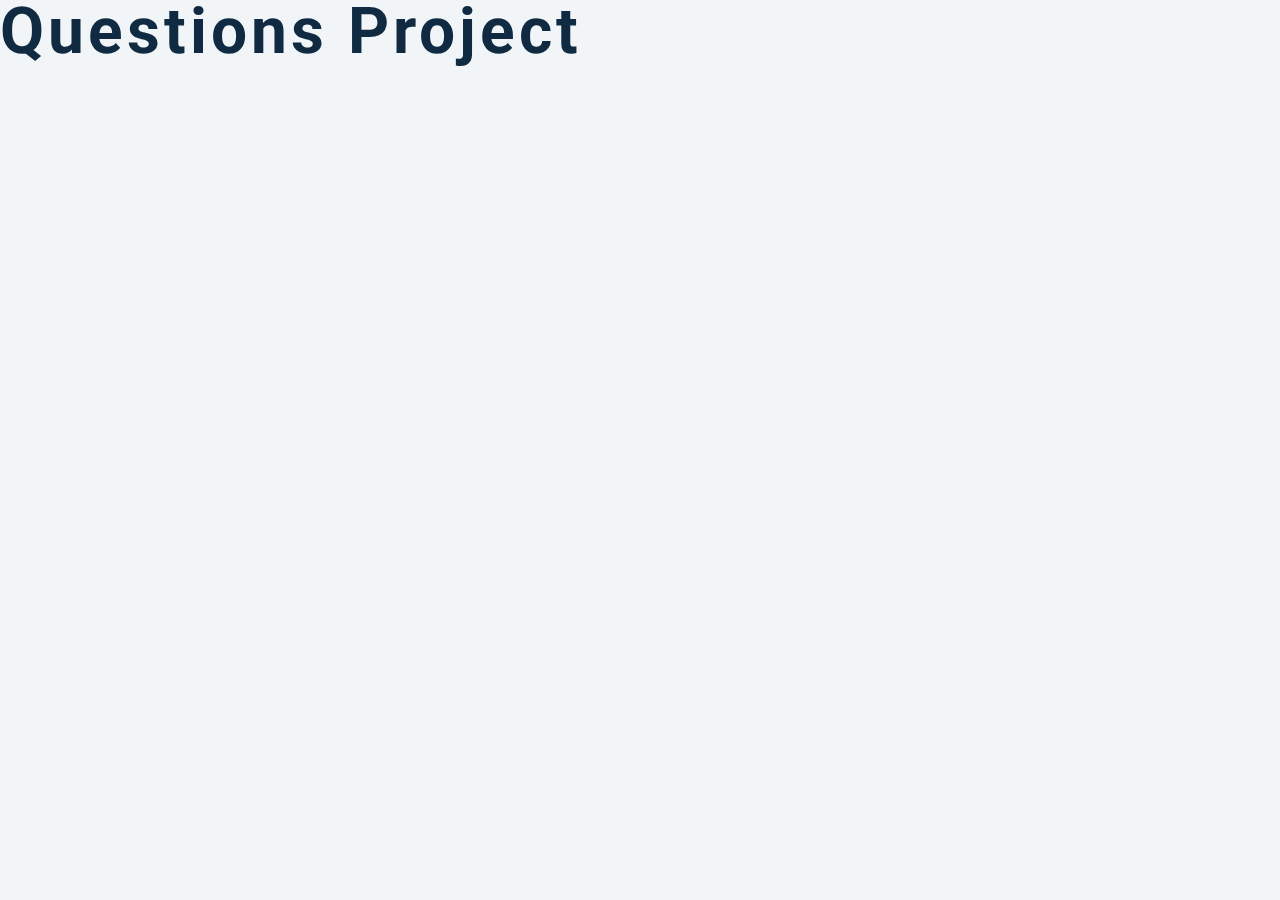
==== faq.html @ ab9e586f "faq페이지를 위한 작업" ====
<!DOCTYPE html>
<html>
	<head>
		<meta charset="UTF-8" />
		<meta name="viewport" content="width=device-width, initial-scale=1.0" />
		<title>Q & A</title>
		<!-- font-awesome -->
		<link
		  rel="stylesheet"
		  href="https://cdnjs.cloudflare.com/ajax/libs/font-awesome/5.14.0/css/all.min.css"
		/>
		<!-- extra fonts -->
		<link
		  href="https://fonts.googleapis.com/css?family=Great+Vibes&display=swap"
		  rel="stylesheet"
		/>
		<!-- styles -->
		<link rel="stylesheet" href="faqstyle.css" />
	</head>
  <body>
    <h1>questions project</h1>
    <!-- javascript -->
    <script src="faqApp.js"></script>
  </body>
</html>
---- faqstyle.css ----
/*
=============== 
Fonts
===============
*/
@import url("https://fonts.googleapis.com/css?family=Open+Sans|Roboto:400,700&display=swap");

/*
=============== 
Variables
===============
*/

:root {
  /* dark shades of primary color*/
  --clr-primary-1: hsl(205, 86%, 17%);
  --clr-primary-2: hsl(205, 77%, 27%);
  --clr-primary-3: hsl(205, 72%, 37%);
  --clr-primary-4: hsl(205, 63%, 48%);
  /* primary/main color */
  --clr-primary-5: #49a6e9;
  /* lighter shades of primary color */
  --clr-primary-6: hsl(205, 89%, 70%);
  --clr-primary-7: hsl(205, 90%, 76%);
  --clr-primary-8: hsl(205, 86%, 81%);
  --clr-primary-9: hsl(205, 90%, 88%);
  --clr-primary-10: hsl(205, 100%, 96%);
  /* darkest grey - used for headings */
  --clr-grey-1: hsl(209, 61%, 16%);
  --clr-grey-2: hsl(211, 39%, 23%);
  --clr-grey-3: hsl(209, 34%, 30%);
  --clr-grey-4: hsl(209, 28%, 39%);
  /* grey used for paragraphs */
  --clr-grey-5: hsl(210, 22%, 49%);
  --clr-grey-6: hsl(209, 23%, 60%);
  --clr-grey-7: hsl(211, 27%, 70%);
  --clr-grey-8: hsl(210, 31%, 80%);
  --clr-grey-9: hsl(212, 33%, 89%);
  --clr-grey-10: hsl(210, 36%, 96%);
  --clr-white: #fff;
  --clr-red-dark: hsl(360, 67%, 44%);
  --clr-red-light: hsl(360, 71%, 66%);
  --clr-green-dark: hsl(125, 67%, 44%);
  --clr-green-light: hsl(125, 71%, 66%);
  --clr-gold: #c59d5f;
  --clr-black: #222;
  --ff-primary: "Roboto", sans-serif;
  --ff-secondary: "Open Sans", sans-serif;
  --transition: all 0.3s linear;
  --spacing: 0.25rem;
  --radius: 0.5rem;
  --light-shadow: 0 5px 15px rgba(0, 0, 0, 0.1);
  --dark-shadow: 0 5px 15px rgba(0, 0, 0, 0.2);
  --max-width: 1170px;
  --fixed-width: 620px;
}
/*
=============== 
Global Styles
===============
*/

*,
::after,
::before {
  margin: 0;
  padding: 0;
  box-sizing: border-box;
}
body {
  font-family: var(--ff-secondary);
  background: var(--clr-grey-10);
  color: var(--clr-grey-1);
  line-height: 1.5;
  font-size: 0.875rem;
}
ul {
  list-style-type: none;
}
a {
  text-decoration: none;
}
img:not(.logo) {
  width: 100%;
}
img {
  display: block;
}

h1,
h2,
h3,
h4 {
  letter-spacing: var(--spacing);
  text-transform: capitalize;
  line-height: 1.25;
  margin-bottom: 0.75rem;
  font-family: var(--ff-primary);
}
h1 {
  font-size: 3rem;
}
h2 {
  font-size: 2rem;
}
h3 {
  font-size: 1.25rem;
}
h4 {
  font-size: 0.875rem;
}
p {
  margin-bottom: 1.25rem;
  color: var(--clr-grey-5);
}
@media screen and (min-width: 800px) {
  h1 {
    font-size: 4rem;
  }
  h2 {
    font-size: 2.5rem;
  }
  h3 {
    font-size: 1.75rem;
  }
  h4 {
    font-size: 1rem;
  }
  body {
    font-size: 1rem;
  }
  h1,
  h2,
  h3,
  h4 {
    line-height: 1;
  }
}
/*  global classes */

.btn {
  text-transform: uppercase;
  background: transparent;
  color: var(--clr-black);
  padding: 0.375rem 0.75rem;
  letter-spacing: var(--spacing);
  display: inline-block;
  transition: var(--transition);
  font-size: 0.875rem;
  border: 2px solid var(--clr-black);
  cursor: pointer;
  box-shadow: 0 1px 3px rgba(0, 0, 0, 0.2);
  border-radius: var(--radius);
}
.btn:hover {
  color: var(--clr-white);
  background: var(--clr-black);
}
/* section */
.section {
  padding: 5rem 0;
}

.section-center {
  width: 90vw;
  margin: 0 auto;
  max-width: 1170px;
}
@media screen and (min-width: 992px) {
  .section-center {
    width: 95vw;
  }
}
main {
  min-height: 100vh;
  display: grid;
  place-items: center;
}
/*
=============== 
Questions
===============
*/
.title {
  margin-top: 15vh;
  margin-bottom: 4rem;
}
.title h2 {
  color: var(--clr-gold);
  font-family: "Great Vibes", cursive;
  text-align: center;
}
.section-center {
  max-width: var(--fixed-width);
}
.question {
  background: var(--clr-white);
  border-radius: var(--radius);
  box-shadow: var(--light-shadow);
  padding: 1.5rem 1.5rem 0 1.5rem;
  margin-bottom: 2rem;
}
.question-title {
  display: flex;
  justify-content: space-between;
  align-items: center;
  text-transform: capitalize;
  padding-bottom: 1rem;
}
.question-title p {
  margin-bottom: 0;
  letter-spacing: var(--spacing);
  color: var(--clr-grey-1);
}
.question-btn {
  font-size: 1.5rem;
  background: transparent;
  border-color: transparent;
  cursor: pointer;
  color: var(--clr-gold);
  transition: var(--transition);
}
.question-btn:hover {
  transform: rotate(90deg);
}
.question-text {
  padding: 1rem 0 1.5rem 0;
  border-top: 1px solid rgba(0, 0, 0, 0.2);
}
.question-text p {
  margin-bottom: 0;
}
/* hide text */
/* .question-text {
  display: none;
}
.show-text .question-text {
  display: block;
}
.minus-icon {
  display: none;
}
.show-text .minus-icon {
  display: inline;
}
.show-text .plus-icon {
  display: none;
} */
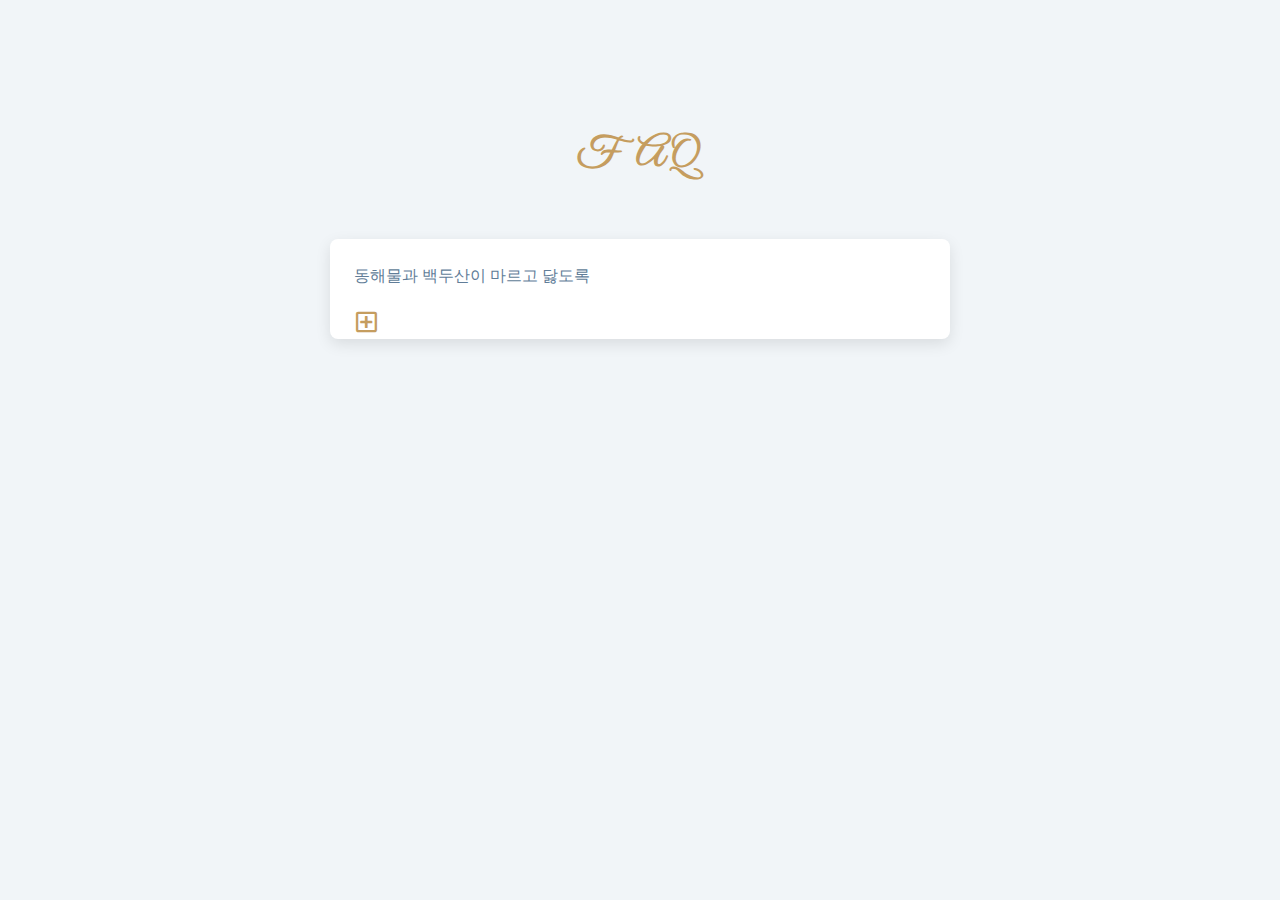
==== commit bb1e8224: "버튼 및 문구 입력 칸 추가" ====
--- a/faq.html
+++ b/faq.html
@@ -7,19 +7,40 @@
 		<!-- font-awesome -->
 		<link
 		  rel="stylesheet"
-		  href="https://cdnjs.cloudflare.com/ajax/libs/font-awesome/5.14.0/css/all.min.css"
-		/>
+		  href="https://cdnjs.cloudflare.com/ajax/libs/font-awesome/5.14.0/css/all.min.css" />
 		<!-- extra fonts -->
 		<link
 		  href="https://fonts.googleapis.com/css?family=Great+Vibes&display=swap"
-		  rel="stylesheet"
-		/>
+		  rel="stylesheet" />
 		<!-- styles -->
 		<link rel="stylesheet" href="faqstyle.css" />
 	</head>
-  <body>
-    <h1>questions project</h1>
-    <!-- javascript -->
-    <script src="faqApp.js"></script>
-  </body>
+	<body>
+		<section class="questions">
+			<!-- title -->
+			<div class="title">
+				<h2>
+					FAQ
+				</h2>
+			</div>
+			<!-- questions -->
+			<div class="section-center">
+				<!-- single question -->
+				<article class="question">
+					<p>
+						동해물과 백두산이 마르고 닳도록
+					</p>
+					<button type="button" class="question-btn">
+						<span class="plus-icon">
+							<i class="far fa-plus-square">
+							</i>
+						</span>
+					</button>
+				</article>
+			</div>
+		</section>
+		<!-- javascript -->
+		<script src="https://code.jquery.com/jquery-1.12.4.min.js"></script>
+		<script src="faqApp.js"></script>
+	</body>
 </html>
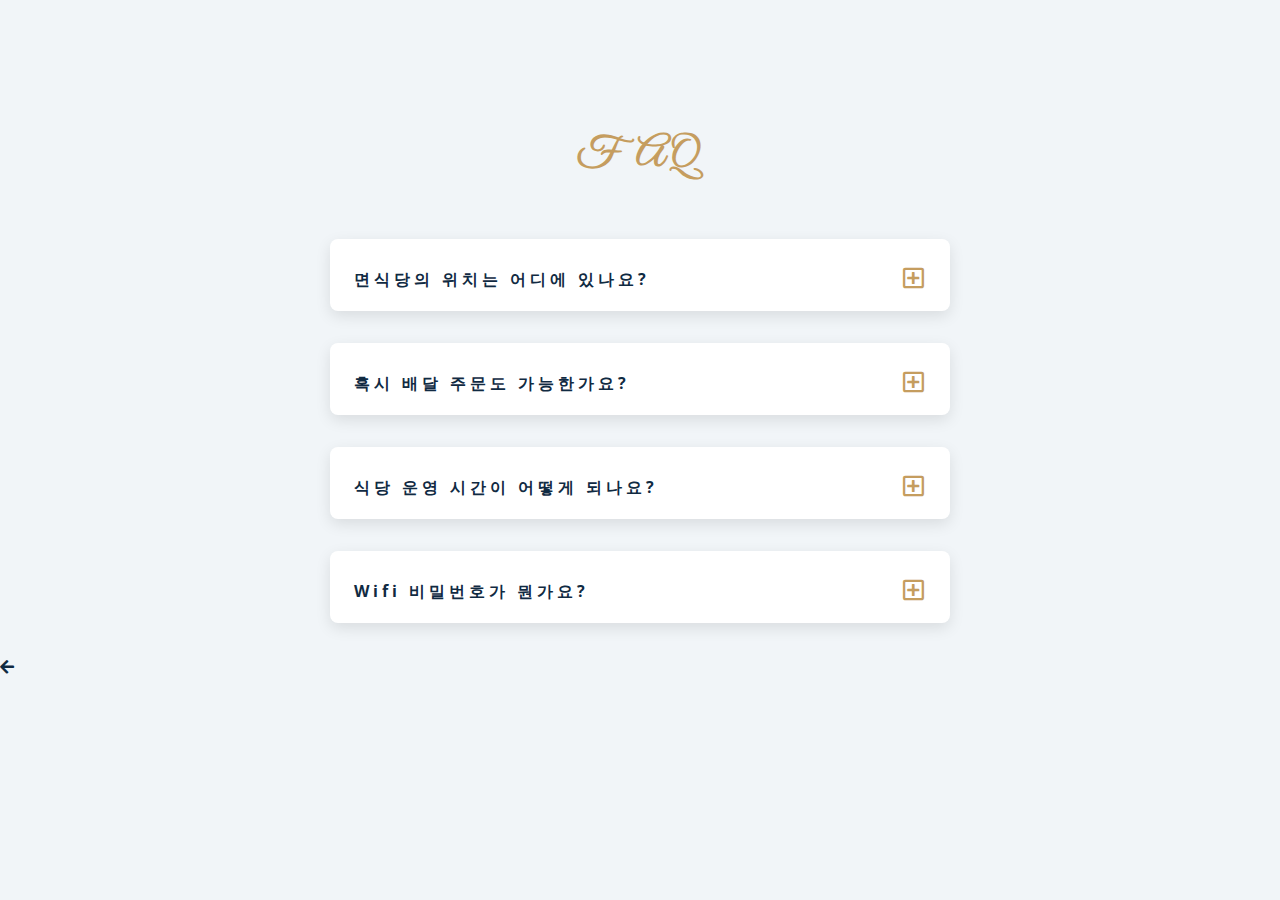
==== commit e8eebe60: "faq 완성" ====
--- a/faq.html
+++ b/faq.html
@@ -23,22 +23,105 @@
 					FAQ
 				</h2>
 			</div>
-			<!-- questions -->
+			<!-- 질문 -->
 			<div class="section-center">
-				<!-- single question -->
+				<!-- 질문 한개 -->
 				<article class="question">
-					<p>
-						동해물과 백두산이 마르고 닳도록
-					</p>
-					<button type="button" class="question-btn">
-						<span class="plus-icon">
-							<i class="far fa-plus-square">
-							</i>
-						</span>
-					</button>
+					<!-- 질문 제목 -->
+					<div class="question-title">
+						<p>
+							면식당의 위치는 어디에 있나요?
+						</p>
+						<button type="button" class="question-btn">
+							<span class="plus-icon">
+								<i class="far fa-plus-square">
+								</i>
+							</span>
+							<span class="minus-icon">
+								<i class="far fa-minus-square">
+								</i>
+							</span>
+						</button>
+					</div>
+					<div class="question-text">
+						<p>
+							충북 청주시 서원구 1순환로674번길 48 1층에 있습니다.
+						</p>
+					</div>
+				</article>
+				<article class="question">
+					<!-- 질문 제목 -->
+					<div class="question-title">
+						<p>
+							혹시 배달 주문도 가능한가요?
+						</p>
+						<button type="button" class="question-btn">
+							<span class="plus-icon">
+								<i class="far fa-plus-square">
+								</i>
+							</span>
+							<span class="minus-icon">
+								<i class="far fa-minus-square">
+								</i>
+							</span>
+						</button>
+					</div>
+					<div class="question-text">
+						<p>
+							배달의 민족을 통해서 배달주문이 가능하십니다. 가격은 매장과 차이가 있으니 주의 해주세요.
+						</p>
+					</div>
+				</article>
+				<article class="question">
+					<!-- 질문 제목 -->
+					<div class="question-title">
+						<p>
+							식당 운영 시간이 어떻게 되나요?
+						</p>
+						<button type="button" class="question-btn">
+							<span class="plus-icon">
+								<i class="far fa-plus-square">
+								</i>
+							</span>
+							<span class="minus-icon">
+								<i class="far fa-minus-square">
+								</i>
+							</span>
+						</button>
+					</div>
+					<div class="question-text">
+						<p>
+							매일 오전 11시 ~ 오후 9시 까지 운영하며 오후 4시 ~ 5시 까지는 브레이크타임을 가지고 있으니 유의하시기 바랍니다.
+						</p>
+					</div>
+				</article>
+				<article class="question">
+					<!-- 질문 제목 -->
+					<div class="question-title">
+						<p>
+							Wifi 비밀번호가 뭔가요?
+						</p>
+						<button type="button" class="question-btn">
+							<span class="plus-icon">
+								<i class="far fa-plus-square">
+								</i>
+							</span>
+							<span class="minus-icon">
+								<i class="far fa-minus-square">
+								</i>
+							</span>
+						</button>
+					</div>
+					<div class="question-text">
+						<p>
+							결제하신 영수증 하단에 매장 wifi 비밀번호가 적혀 있으니 참고 부탁드려요!
+						</p>
+					</div>
 				</article>
 			</div>
 		</section>
+		
+		<i class="fa fa-arrow-left" aria-hidden="true"></i>
 		<!-- javascript -->
 		<script src="https://code.jquery.com/jquery-1.12.4.min.js"></script>
 		<script src="faqApp.js"></script>
--- a/faqstyle.css
+++ b/faqstyle.css
@@ -69,6 +69,7 @@
 }
 body {
   font-family: var(--ff-secondary);
+  font-weight: bold;
   background: var(--clr-grey-10);
   color: var(--clr-grey-1);
   line-height: 1.5;
@@ -231,7 +232,7 @@
   margin-bottom: 0;
 }
 /* hide text */
-/* .question-text {
+.question-text {
   display: none;
 }
 .show-text .question-text {
@@ -245,4 +246,4 @@
 }
 .show-text .plus-icon {
   display: none;
-} */
+}
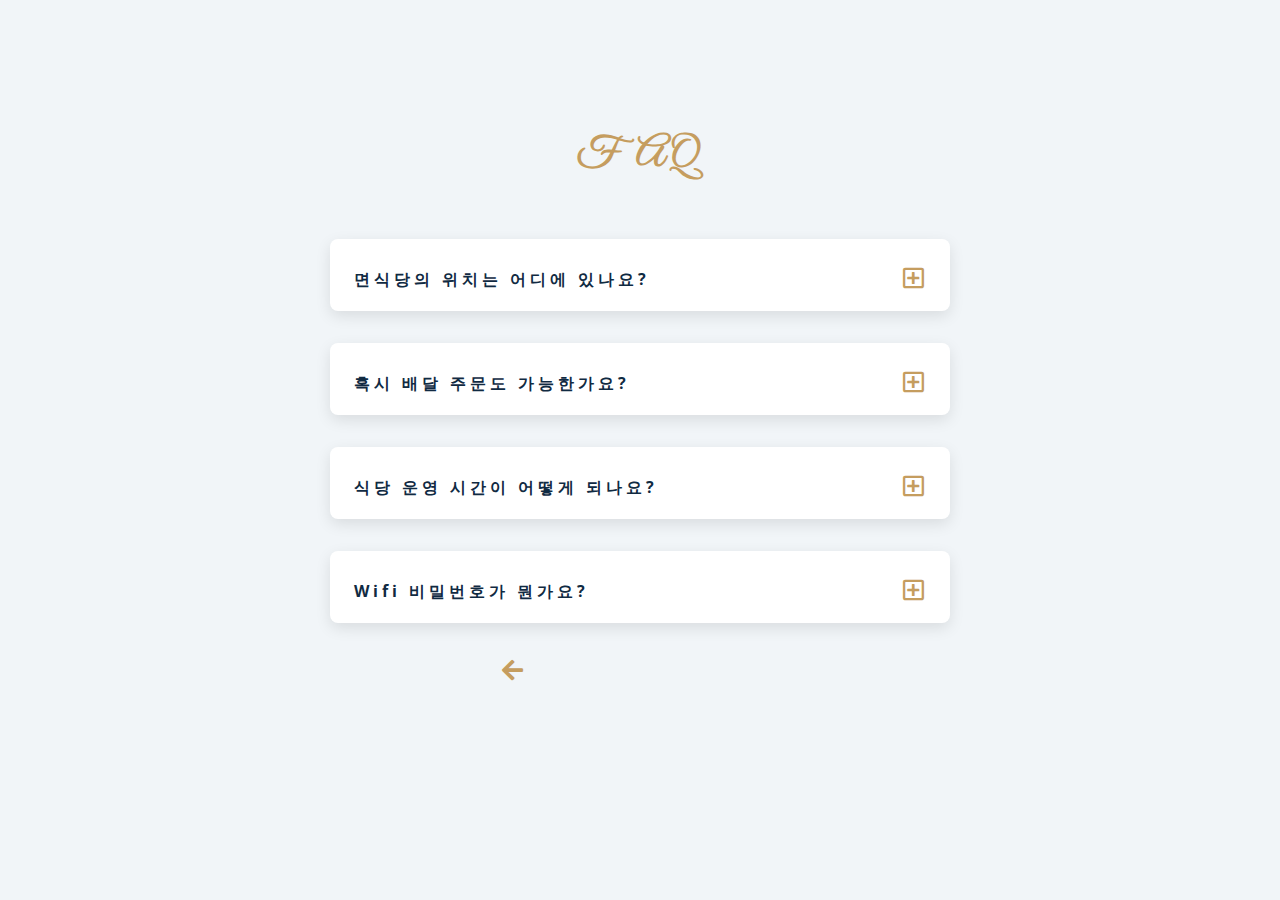
==== commit 358d57db: "뒤로가기 버튼 추가" ====
--- a/faq.html
+++ b/faq.html
@@ -121,7 +121,12 @@
 			</div>
 		</section>
 		
-		<i class="fa fa-arrow-left" aria-hidden="true"></i>
+		<button type="button" class="previous-btn">
+			<span class="plus-icon">
+				<i class="fa fa-arrow-left">
+				</i>
+			</span>
+		</button>
 		<!-- javascript -->
 		<script src="https://code.jquery.com/jquery-1.12.4.min.js"></script>
 		<script src="faqApp.js"></script>
--- a/faqstyle.css
+++ b/faqstyle.css
@@ -247,3 +247,13 @@
 .show-text .plus-icon {
   display: none;
 }
+
+.previous-btn {
+  font-size: 1.5rem;
+  background: transparent;
+  border-color: transparent;
+  cursor: pointer;
+  color: var(--clr-gold);
+  transition: var(--transition);
+  margin-left:500px;
+}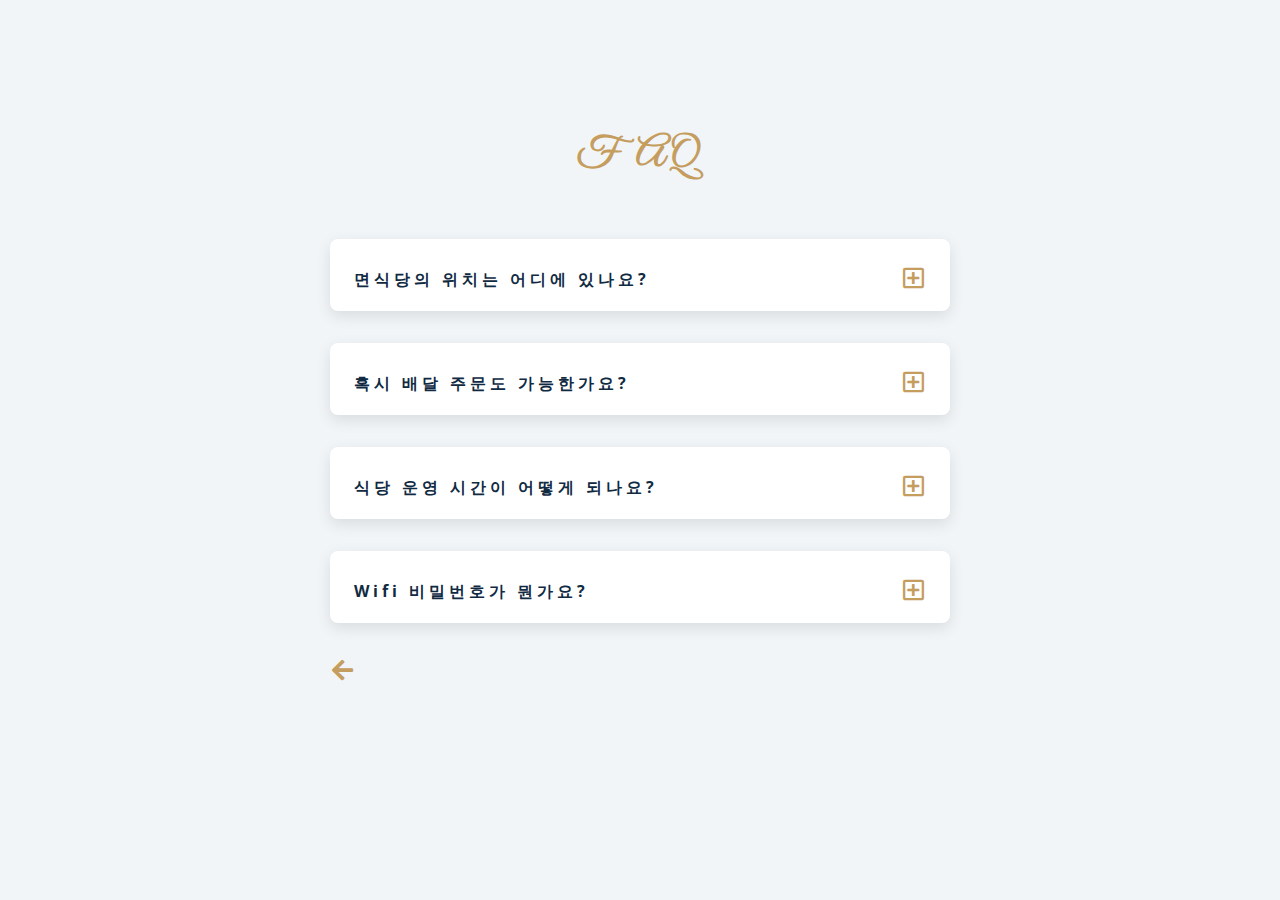
==== commit 0669e007: "모바일 환경에 맞도록 위치 조정" ====
--- a/faq.html
+++ b/faq.html
@@ -118,15 +118,16 @@
 						</p>
 					</div>
 				</article>
+				<button type="button" class="previous-btn">
+					<span class="plus-icon">
+						<i class="fa fa-arrow-left">
+						</i>
+					</span>
+				</button>
 			</div>
 		</section>
 		
-		<button type="button" class="previous-btn">
-			<span class="plus-icon">
-				<i class="fa fa-arrow-left">
-				</i>
-			</span>
-		</button>
+
 		<!-- javascript -->
 		<script src="https://code.jquery.com/jquery-1.12.4.min.js"></script>
 		<script src="faqApp.js"></script>
--- a/faqstyle.css
+++ b/faqstyle.css
@@ -255,5 +255,14 @@
   cursor: pointer;
   color: var(--clr-gold);
   transition: var(--transition);
-  margin-left:500px;
+  margin-left:0px;
+}
+
+@media screen and (max-width: 767px) {
+  .previous-btn {
+    margin-left: 10px;
+  }
+  h2 {
+	margin-bottom:0px;	
+  }
 }